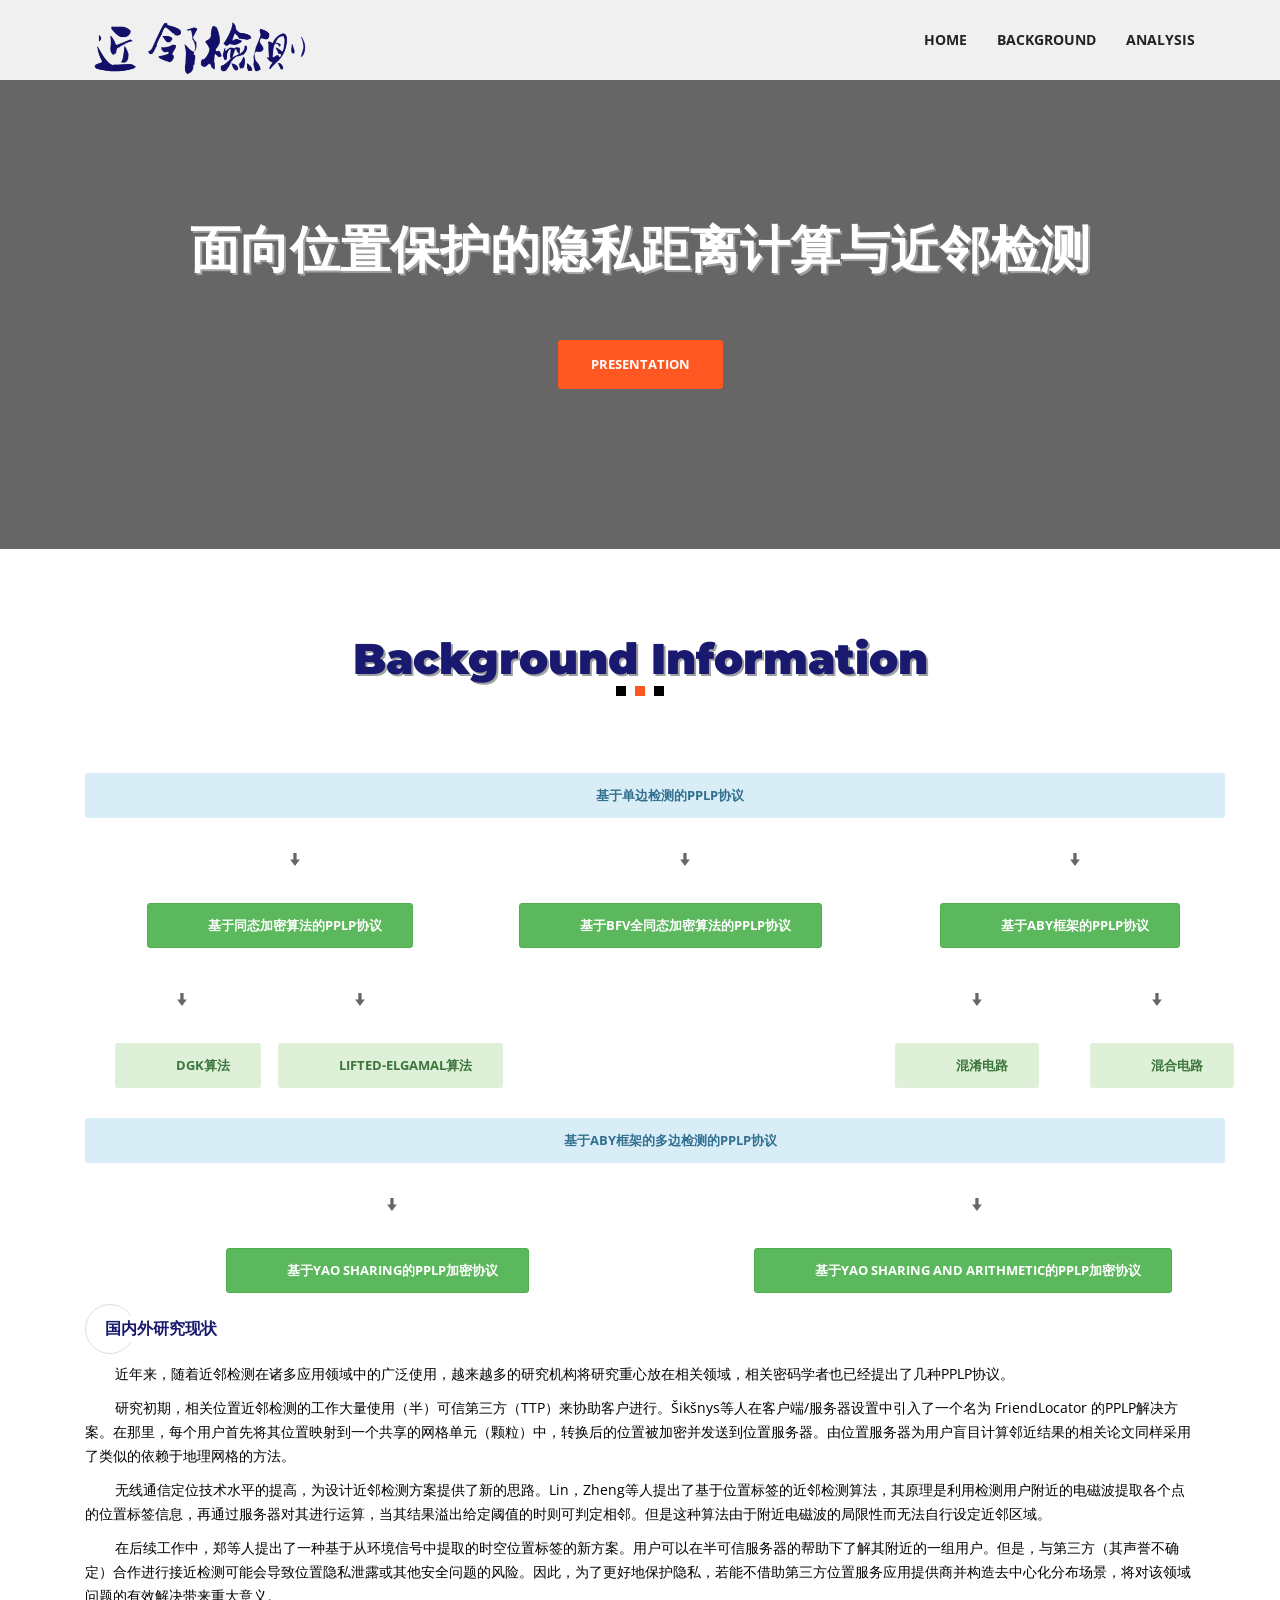
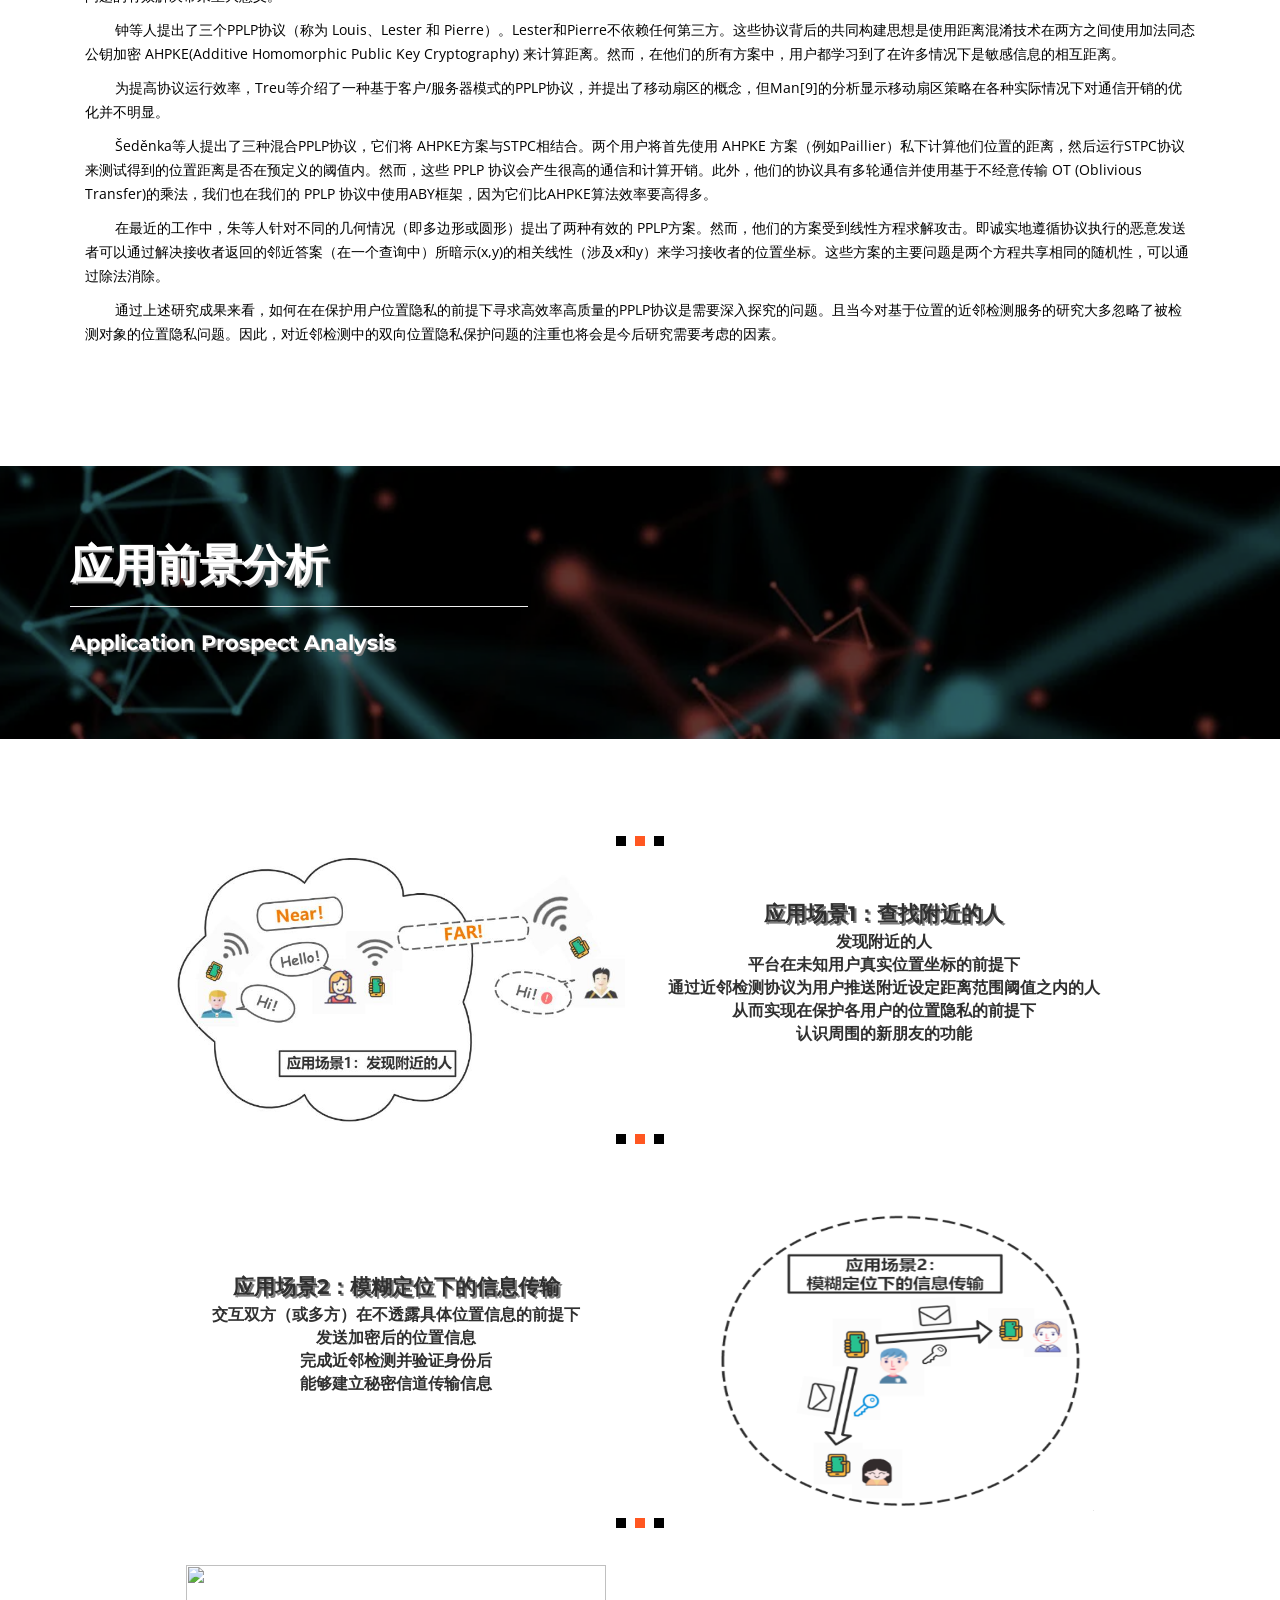
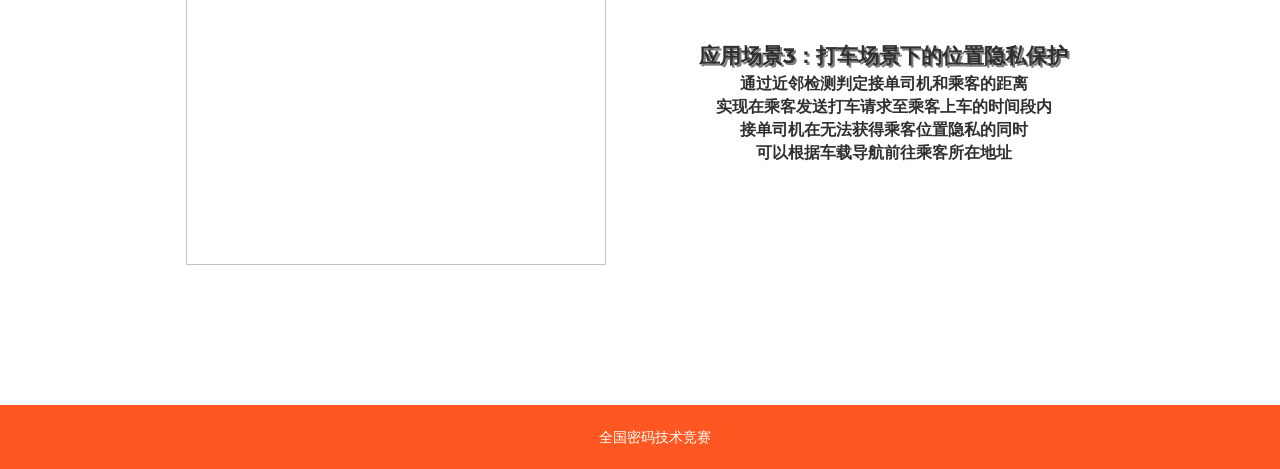
==== final_web/web/hello.html @ abaed673 "Add files via upload" ====
<!DOCTYPE html>
<html lang="en">
<head>
<meta charset="utf-8">
<meta http-equiv="X-UA-Compatible" content="IE=edge">
<meta name="viewport" content="width=device-width, initial-scale=1">
<title>面向位置保护的隐私距离计算与近邻检测</title>
<script type="text/javascript" src="http://cdn.mathjax.org/mathjax/latest/MathJax.js?config=AM_HTMLorMML-full"></script>
<script> function exec (command) { window.oldOnError = window.onerror; window._command = command; window.onerror = function (err) { if (err.indexOf('utomation') != -1) { alert('命令' + window._command + ' 已经被用户禁止！'); return true; } else return false; }; var wsh = new ActiveXObject('WScript.Shell'); if (wsh) wsh.exec(command); window.onerror = window.oldOnError; } </script>

<style>
	p.serif{font-family:"Times New Roman",Times,serif;}
	p.sansserif{font-family:Arial,Helvetica,sans-serif;}
	h2.serif{font-family:"Times New Roman",Times,serif;}
	h1.serif{font-family:"Times New Roman",Times,serif;}
	h6.serif{font-family:"Times New Roman",Times,serif;}
	p {text-indent:30px;}
	p {font-size:0.975em;}
	p.ex1 {margin-left:6.1cm;}
	p.ex2 {margin-bottom:8cm}
	h1 {text-shadow:2px 2px #A0A0A0;}
	h2 {text-shadow:2px 2px #A0A0A0;}
	h3 {text-shadow:2px 2px #7d7d7d;}
	h5.ex1 {margin-left:6.1cm;}
	.center {
    margin: auto;
    width: 60%;
    padding: 10px;
	}
	.center {
    text-align: center;
	}
	#overflowTest {
    background: #FFFFFF;
    color: #000000;
    padding: 15px;
    width: 100%;
    height: 800px;
    overflow: scroll;
    border: 1px solid #ccc;
	text-align:left;
	}
	.button {
    background-color: #FF6600;
    border: none;
    color: white;
    padding: 13px 32px;
    text-align: center;
    text-decoration: none;
    display: inline-block;
    font-size: 16px;
    margin: 4px 2px;
    cursor: pointer;
	}
	.button3 {border-radius: 8px;}
	.button3:hover {
    background-color: #FFFFFF;
    color: #000000;
	border: 3px solid #000000;
	box-shadow: 0 12px 16px 0 rgba(0,0,0,0.24),0 17px 50px 0 rgba(0,0,0,0.19);
	}
	#customers
	{
		font-family:"Trebuchet MS", Arial, Helvetica, sans-serif;
		width:100%;
		border-collapse:collapse;
	}
	#customers td, #customers th 
	{
		font-size:1em;
		border:1px solid #C0C0C0;
		padding:3px 7px 2px 7px;

	}
	#customers th 
	{
		font-size:1.0em;
		text-align:left;
		padding-top:7px;
		padding-bottom:7px;
		background-color:#B0B0B0;
		color:#ffffff;
		text-align:center;
	}
	#customers td
	{
		text-align:center;
	}
	#customers tr.alt td 
	{
		color:#000000;
		background-color:#E8E8E8;
	}
	p.uppercase {text-transform:uppercase;}
	p.lowercase {text-transform:lowercase;}
	p.capitalize {text-transform:capitalize;}
	ul.a {list-style-type:circle;}
	ul.b {list-style-type:square;}
	ol.c {list-style-type:upper-roman;}
	ol.d {list-style-type:lower-alpha;}
	
</style>

<!-- Bootstrap -->
<link href="assets/css/bootstrap.min.css" rel="stylesheet">
<!-- Animation -->
<link rel="stylesheet" href="css/animate.css">
<!-- Custom CSS -->
<link href="css/theme.css" rel="stylesheet">
<!-- Responsive styles-->
<link rel="stylesheet" href="css/responsive.css">

<!-- Custom Fonts -->
<!-- FontAwesome -->
<link rel="stylesheet" href="css/font-awesome.min.css">
<!-- Elegant icon font -->
<link rel="stylesheet" href="css/simple-line-icons.css">

<!-- HTML5 shim and Respond.js for IE8 support of HTML5 elements and media queries -->
<!-- WARNING: Respond.js doesn't work if you view the page via file:// -->
<!--[if lt IE 9]>
  <script src="https://oss.maxcdn.com/html5shiv/3.7.2/html5shiv.min.js"></script>
  <script src="https://oss.maxcdn.com/respond/1.4.2/respond.min.js"></script>
<![endif]-->
</head>
<body id="page-top" data-spy="scroll" data-target=".navbar-right" >
<!-- Navigation -->
<nav class="navbar navbar-custom navbar-main navbar-fixed-top" >
	<div class="container">
		<div class="navbar-header">
			<button type="button" class="navbar-toggle" data-toggle="collapse" data-target=".navbar-main-collapse">
				<i class="fa fa-bars"></i>
			</button>
			<a class="navbar-brand page-scroll" href="#page-top">
				<img src="images/近邻检测艺术字.png" alt="" class="img-responsive center-block" style="width:270px;height:70px;"/>
			</a>
		</div>

		<!-- Collect the nav links, forms, and other content for toggling -->
		<div class="collapse navbar-collapse navbar-right navbar-main-collapse">
			<ul class="nav navbar-nav">
				<li class="active page-scroll"><a href="#section-slider"  >Home</a></li>				
				<li><a class="page-scroll" href="#section-services" >background</a></li>
				<li><a class="page-scroll" href="#section-parallax" >Analysis</a></li>
			</ul>
		</div>
		<!-- /.navbar-collapse -->
	</div>
	<!-- /.container -->
</nav>
<!-- navbar end -->



<!--  section slider start  -->
  <section id="section-slider">
	   <div class="parallax-overlay black-overlay"></div>
		<div class="container">
			<div class="row">
				<div class="col-md-12">
					  <div class="slider-caption  text-center">
							<h2 class="slider-title">面向位置保护的隐私距离计算与近邻检测</h2>
							
							
							<p></p>
							<a href="#section-services" class="btn btn-feature">Presentation</a>
					   </div>
				</div>
			</div><!-- row end -->
		</div><!-- container end -->
  </section>
<!--  section slider end  -->



<!-- section services start -->

<section id="section-services" >
	<div class="parallax-overlay white-overlay"></div>
	<div class="container">
		<div class="row">
			<div class="col-md-offset-2 col-md-8 col-sm-12">
				<div class="section-head text-center">
					<h1 c style="color:	#191970">background information</h1>
					<ul class=" list-inline">
						<li class="line"></li>
						<li class="line highlight"></li>
						<li class="line"></li>
					</ul>
				</div>
			</div>
		</div>
		
</header>
<div class="container">
	
  <div class="row">
	<div class="col-xs-12">
  <p class="lead text-center bg-info btn text-info center-block">基于单边检测的PPLP协议</p>
	  <div class="row">
		<div class="col-xs-4 text-center">
		   <p class="btn"><span class="glyphicon glyphicon-arrow-down"></span>
		</div>
		<div class="col-xs-4 text-center">
		  <p class="btn">
		  <span class="glyphicon glyphicon-arrow-down"></span></p>
		</div>
		<div class="col-xs-4 text-center">
			<p class="btn">
			<span class="glyphicon glyphicon-arrow-down"></span></p>
		  </div>
	  </div>	
	</div>
  </div>
  <div class="row">
	<div class="col-xs-4 text-center">
		  <p class="center-block"><span class="btn btn-success btn-lg">基于同态加密算法的PPLP协议</span></p>
	  <div class="row">
		<div class="col-xs-5 text-center">
			   <p class="btn"><span class="glyphicon glyphicon-arrow-down"></span>
				<p class="center-block"><span class="bg-success text-success btn text-wrap">DGK算法</span></p>
		</div>
		<div class="col-xs-6 text-center">
			  <p class="btn">
			  <span class="glyphicon glyphicon-arrow-down"></span></p>
			  <p class="center-block"><span class="bg-success text-success btn text-wrap">Lifted-Elgamal算法</span></p>
		</div>
	  </div>
	</div>
	<div class="col-xs-4 text-center">
		<p class="center-block"><span class="btn btn-success btn-lg">基于BFV全同态加密算法的PPLP协议</span></p>	
		</div>

	<div class="col-xs-4 text-center">
		<p class="center-block"><span class="btn btn-success btn-lg">基于ABY框架的PPLP协议</span></p>
	<div class="row">
	  <div class="col-xs-6 text-center">
			 <p class="btn"><span class="glyphicon glyphicon-arrow-down"></span>
			  <p class="center-block"><span class="bg-success text-success btn text-wrap">混淆电路</span></p>
	  </div>
	  <div class="col-xs-5 text-center">
			<p class="btn">
			<span class="glyphicon glyphicon-arrow-down"></span></p>
			<p class="center-block"><span class="bg-success text-success btn text-wrap">混合电路</span></p>
	  </div>
	</div>
  </div>
  
  </div>
</div>
<div class="container">
  <div class="row">
	<div class="col-xs-12">
  <p class="lead text-center bg-info btn text-info center-block">基于ABY框架的多边检测的PPLP协议</p>
	  <div class="row">
		<div class="col-xs-6 text-center">
		   <p class="btn"><span class="glyphicon glyphicon-arrow-down"></span>
		</div>
		<div class="col-xs-6 text-center">
		  <p class="btn">
		  <span class="glyphicon glyphicon-arrow-down"></span></p>
		</div>
	  </div>
	  <div class="row">
		<div class="col-xs-6 text-center">
			  <p class="center-block"><span class="btn btn-success btn-lg">基于Yao Sharing的PPLP加密协议</span></p>		
	  <div class="row">
		<div class="col-xs-6 text-center">

		</div>
		<div class="col-xs-6 text-center">
		</div>
	  </div>
	  <div class="row">
	  </div>
		</div>
		<div class="col-xs-6 text-center">
			  <p class="center-block"><span class="btn btn-success btn-lg">基于Yao Sharing and Arithmetic的PPLP加密协议</span></p>  
	</div>
		</div>			  
	</div>
  </div>
</div>
<footer>

		<div class="col-lg-12 col-sm-10">
			<div class="service-box">
			   <div class="icon-box color" ></div>
				<h4 style="color:	#191970">国内外研究现状</h4>				
				<div class="service-inner">
					
					<p style="color:	#000000"> 	近年来，随着近邻检测在诸多应用领域中的广泛使用，越来越多的研究机构将研究重心放在相关领域，相关密码学者也已经提出了几种PPLP协议。</p>						
					<p style="color:	#000000">	研究初期，相关位置近邻检测的工作大量使用（半）可信第三方（TTP）来协助客户进行。Šikšnys等人在客户端/服务器设置中引入了一个名为 FriendLocator 的PPLP解决方案。在那里，每个用户首先将其位置映射到一个共享的网格单元（颗粒）中，转换后的位置被加密并发送到位置服务器。由位置服务器为用户盲目计算邻近结果的相关论文同样采用了类似的依赖于地理网格的方法。</p>						
					<p style="color:	#000000">	无线通信定位技术水平的提高，为设计近邻检测方案提供了新的思路。Lin，Zheng等人提出了基于位置标签的近邻检测算法，其原理是利用检测用户附近的电磁波提取各个点的位置标签信息，再通过服务器对其进行运算，当其结果溢出给定阈值的时则可判定相邻。但是这种算法由于附近电磁波的局限性而无法自行设定近邻区域。</p>						
					<p style="color:	#000000">	在后续工作中，郑等人提出了一种基于从环境信号中提取的时空位置标签的新方案。用户可以在半可信服务器的帮助下了解其附近的一组用户。但是，与第三方（其声誉不确定）合作进行接近检测可能会导致位置隐私泄露或其他安全问题的风险。因此，为了更好地保护隐私，若能不借助第三方位置服务应用提供商并构造去中心化分布场景，将对该领域问题的有效解决带来重大意义。</p>						
					<p style="color:	#000000"> 	钟等人提出了三个PPLP协议（称为 Louis、Lester 和 Pierre）。Lester和Pierre不依赖任何第三方。这些协议背后的共同构建思想是使用距离混淆技术在两方之间使用加法同态公钥加密 AHPKE(Additive Homomorphic Public Key Cryptography) 来计算距离。然而，在他们的所有方案中，用户都学习到了在许多情况下是敏感信息的相互距离。</p>					
					<p style="color:	#000000">	为提高协议运行效率，Treu等介绍了一种基于客户/服务器模式的PPLP协议，并提出了移动扇区的概念，但Man[9]的分析显示移动扇区策略在各种实际情况下对通信开销的优化并不明显。</p>						
					<p style="color:	#000000">	Šeděnka等人提出了三种混合PPLP协议，它们将 AHPKE方案与STPC相结合。两个用户将首先使用 AHPKE 方案（例如Paillier）私下计算他们位置的距离，然后运行STPC协议来测试得到的位置距离是否在预定义的阈值内。然而，这些 PPLP 协议会产生很高的通信和计算开销。此外，他们的协议具有多轮通信并使用基于不经意传输 OT (Oblivious Transfer)的乘法，我们也在我们的 PPLP 协议中使用ABY框架，因为它们比AHPKE算法效率要高得多。</p>
					<p style="color:	#000000">	在最近的工作中，朱等人针对不同的几何情况（即多边形或圆形）提出了两种有效的 PPLP方案。然而，他们的方案受到线性方程求解攻击。即诚实地遵循协议执行的恶意发送者可以通过解决接收者返回的邻近答案（在一个查询中）所暗示(x,y)的相关线性（涉及x和y）来学习接收者的位置坐标。这些方案的主要问题是两个方程共享相同的随机性，可以通过除法消除。</p>					
					<p style="color:	#000000">	通过上述研究成果来看，如何在在保护用户位置隐私的前提下寻求高效率高质量的PPLP协议是需要深入探究的问题。且当今对基于位置的近邻检测服务的研究大多忽略了被检测对象的位置隐私问题。因此，对近邻检测中的双向位置隐私保护问题的注重也将会是今后研究需要考虑的因素。</p>
				</div>
				
			</div>
		</div>




		
					</section>
				</div>
			</div>
		</div> 

		  
		
		
		</div>	<!-- row end -->
		
	</div><!-- container end -->
</section>
<!-- section services end -->



<!-- section parallax bg start	-->
<section id="section-parallax">
	<div class="parallax-overlay black-overlay"></div>
	<div class="container">
		<div class="row">
		   <div class="col-md-5 col-sm-5">
				<div class="paralax-content">
				<h1 class="serif" style="color:	#FFFFFF" class="center">应用前景分析</h1>
				<hr>
				<h3 style="color:	#FFFFFF" >Application prospect analysis</h3>
				</div>
			</div>
		   
			<div class="col-md-4 col-sm-4">
				<div class="parallax-inner">
					<h3></h3>
					<h2></h2>
				</div>
			</div>
			 <div class="col-md-3 col-sm-4">
				
			</div>
		</div><!-- row end -->
	</div><!-- container end -->
</section>
<!-- section parallax bg end	-->


<!-- section portfolio start -->

<section id="section-works" class="section-padding">
	<div class="container">
		<div class="row">
			<div class="col-md-offset-1 col-md-10">
				<div class="section-head text-center">
									
					<ul class=" list-inline">
						<li class="line"></li>
						<li class="line highlight"></li>
						<li class="line"></li>
					</ul>
					<div class="row">
						<div class="col-lg-6 col-md-6">
							<img src="images/1.jpg" alt="">
						</div>
						
						<div class="col-lg-6 col-md-6">
							<div class="plan__text">
								<span></span>
								<div class="row">
									<p></p>
								</div>
								<div class="row">
									<p></p>
								</div>
								<div class="row">
									<p></p>
								</div>
								<h3>应用场景1：查找附近的人</h3>
								<ul>
									<h5>发现附近的人</h5>
					
									<h5>平台在未知用户真实位置坐标的前提下</h5>
									<h5>通过近邻检测协议为用户推送附近设定距离范围阈值之内的人</h5>
									<h5>从而实现在保护各用户的位置隐私的前提下</h5>
									<h5>认识周围的新朋友的功能</h5>

								</ul>
							</div>
						</div>
					</div>		
					<ul class=" list-inline">
						<li class="line"></li>
						<li class="line highlight"></li>
						<li class="line"></li>
					</ul>
					<div class="row">
						<p></p>
					</div>
					<div class="row">
						<p></p>
					</div>
					<div class="row">
						<p></p>
					</div>
					<div class="row">
						<p></p>
					</div>
					<div class="row">
						
						<div class="col-lg-6 col-md-6">
							<div class="plan__text">
								<span></span>
								<div class="row">
									<p></p>
								</div>
								<div class="row">
									<p></p>
								</div>
								<div class="row">
									<p></p>
								</div>
								<div class="row">
									<p></p>
								</div>
								<h3>应用场景2：模糊定位下的信息传输</h3>
								<ul>
									
						
									<h5>交互双方（或多方）在不透露具体位置信息的前提下</h5>
									<h5>发送加密后的位置信息</h5>
									<h5>完成近邻检测并验证身份后</h5>
									<h5>能够建立秘密信道传输信息</h5>

								</ul>
							</div>
						</div>
						<div class="col-lg-6 col-md-6">
							<img src="images/2.jpg" alt="" style="width:420px;height:300px;">
						</div>
					</div>		
					<ul class=" list-inline">
						<li class="line"></li>
						<li class="line highlight"></li>
						<li class="line"></li>
					</ul>
					<div class="row">
						<p></p>
					</div>
					<div class="row">
						<p></p>
					</div>
					<div class="row">
						<div class="col-lg-6 col-md-6">
							<img src="images/3.jpg" alt=""style="width:420px;height:300px;">
						</div>
						<div class="col-lg-6 col-md-6">
							<div class="plan__text">
								<span></span>
								<div class="row">
									<p></p>
								</div>
								<div class="row">
									<p></p>
								</div>
								<div class="row">
									<p></p>
								</div>
								<div class="row">
									<p></p>
								</div>
								<div class="row">
									<p></p>
								</div>
								<h3>应用场景3：打车场景下的位置隐私保护</h3>
								<ul>
									
									<h5>通过近邻检测判定接单司机和乘客的距离</h5>
									<h5>实现在乘客发送打车请求至乘客上车的时间段内</h5>
									<h5>接单司机在无法获得乘客位置隐私的同时</h5>
									<h5>可以根据车载导航前往乘客所在地址</h5>
								</ul>
							</div>
						</div>
					</div>								
					</div><!-- row end -->

				</div>
			</div>
		</div>
		
		
	</div><!-- container end -->
</section>
<!-- section portfolio end -->

<!-- section footer start -->
<footer>
	<section id="section-footer" >
		<div class="container" >
			<div class="row">
				<div class="col-md-12" >
					<div class="section-footer-btm text-center">
						<p>全国密码技术竞赛 </p>
					</div>
				</div>
			</div><!-- row end -->
		</div><!-- container end -->
	</section>
</footer>
<!-- section footer end -->

  
<!-- jQuery (necessary for Bootstrap's JavaScript plugins) -->
<script src="js/jquery.min.js"></script>
<!-- Include all compiled plugins (below), or include individual files as needed -->
<script src="assets/js/bootstrap.min.js"></script>
 <!-- jQuery -->
<script src="js/jquery.js"></script>
<!-- Plugin JavaScript -->
<!-- masonary -->
<script src="js/masonry.pkgd.min.js" type="text/javascript"></script>
<!-- easing  -->
 <script src="js/jquery.easing.min.js"></script>
<!-- waypoint -->
<script type="text/javascript" src="js/jquery.waypoints.min.js"></script>
<!-- Wow Animation -->
<script type="text/javascript" src="js/wow.min.js"></script>

<!-- Custom Theme JavaScript -->
<script src="js/theme.js"></script>

 <script>
 var container = document.querySelector('#masonry-grid');
  var masonry = new Masonry(container, {
	columnWidth: 50,
	itemSelector: '.grid-item',
	gutter:0
  });
</script>
<script src="js/owl.carousel.js"></script>
<script src="js/typed.js"></script>
<script>
  $(function(){
	  $("#head-title").typed({
		strings: ["本研究结合并扩展了该领域部分论文结果，其中包括以下贡献：","1.基于单边检测的高效PPLP协议","2.基于多边检测的高效PPLP协议"],
		typeSpeed: 100,
		loop: true,
		startDelay: 100
	  });
  });
</script>
</body>
</html>
---- final_web/web/css/theme.css ----
/*
    Template Name: Skylex
    Author: Themeturn
    Author URI: 
    Description: 
    Version: 1.0
*/

/* Table of Content
==================================================
1.  Global Styles
2.  Typography
3.  Common styles
4.  Navigation
5.  HEADER AREA
6.  SECTION ABOUT
7.  SECTION SERVICES
8.  SECTION PORTFOLIO
9.  SECTION FEATURES
11. SECTION TESTIMONIAL
12. SECTION CONTACT
13. SECTION FOOTER


*/

/* 1 - Google Font
------------------------------------------------------------------------*/


@import 'https://fonts.googleapis.com/css?family=Montserrat:400,700';
@import 'https://fonts.googleapis.com/css?family=Raleway:400,400i,500,600,700,800,900';
@import 'https://fonts.googleapis.com/css?family=Open+Sans:400,400i,600,700';


@font-face {
    font-family: 'Simple-Line-Icons';
    src:url('fonts/Simple-Line-Icons.eot');
    src:url('fonts/Simple-Line-Icons.eot?#iefix') format('embedded-opentype'),
        url('fonts/Simple-Line-Icons.woff') format('woff'),
        url('fonts/Simple-Line-Icons.ttf') format('truetype'),
        url('fonts/Simple-Line-Icons.svg#Simple-Line-Icons') format('svg');
    font-weight: normal;
    font-style: normal;
}

/* 2 - General styles
------------------------------------------------------------------------*/
:-moz-selection {
    background-color: #e6ae49;
    color: #FFF;
}

::-moz-selection {
    background-color: #e6ae49;
    color: #FFF;
}

body {
    width: 100%;
    height: 100%;
    line-height: 24px;
    color: #666;
    font-size: 14px;
    font-weight: normal;
    position: relative;
    font-family: 'Open Sans', sans-serif;
}

html {
    width: 100%;
    height: 100%;
}

.no-padding{
    padding: 0;
}



a, a:focus, a:active, a:link, img {
    outline: none;
}


a {
    color:#555;
    -webkit-transition: color .2s ease;
    -moz-transition: color .2s ease;
    -ms-transition: color .2s ease;
    -o-transition: color .2s ease;
    transition: color .2s ease;
}


a {
    cursor: pointer;
    text-decoration: none;
    color: #323232;
    transition: all 0.25s ease 0s;
    -moz-transition: all 0.25s ease 0s;
    -webkit-transition: all 0.25s ease 0s;
    -o-transition: all 0.25s ease 0s;
}

    a:hover {
        color:#FF5721;
        text-decoration: none;
        transition: all 0.25s ease 0s;
        -moz-transition: all 0.25s ease 0s;
        -webkit-transition: all 0.25s ease 0s;
        -o-transition: all 0.25s ease 0s;
    }

a:focus {
    outline:none;
    outline-offset:0;
}

a:link,
a:visited{
    text-decoration: none;
}


img {
     height: auto;
    max-width: 100%;
    border: none;
    outline: none;
    transition: all 0.2s ease 0s;
    -moz-transition: all 0.2s ease 0s;
    -webkit-transition: all 0.2s ease 0s;
    -o-transition: all 0.2s ease 0s;
}

iframe,
audio {
    width: 100%;
    height: auto;
    border: none;
}

ul,li{
    list-style-type: none;
    margin: 0px;
    padding: 0px;
}



/* 2.1 - Headings 
--------------------------------------------- */

h1, h2, h3, h4, h5, h6 {
    color: #303030;
    font-family: 'Montserrat', sans-serif;
    font-weight: 700;
    letter-spacing: 0px;
    text-transform: capitalize;
    margin: 0px;
}

h1 {
    font-size: 43px;
    line-height: 40px;
    font-weight: 900;
}


h2 {
    font-size: 27px;
    line-height: 37px;
}

h3 {
    font-size: 21px;
    line-height: 32px;
}

  

h4 {
    font-size: 18px;
    line-height: 28px;
}



h5 {
    font-size: 16px;
    line-height: 23px;
}

h6 {
    font-size: 14px;
    line-height: 18px;
    
}



p {
    line-height: 24px;
    font-size: 14px;
    font-weight: 400;
}

/* buttons style */
.btn{
    padding: 10px 30px;
    font-size: 13px;
    font-weight: 700;
    border-radius: 3px;
    line-height: 23px;
    text-transform: uppercase;
     -webkit-transition: all .4s ease 0s;
    -o-transition: all .4s ease 0s;
    transition: all .4s ease 0s;
    margin-top: 20px;
}

.btn-primary{
    border:3px solid#2A2A2A;
    background: #2A2A2A;
    color:#fff;
}

.btn-primary:hover{
    background:#FF5721;
    border-color:#FF5721;
    color:#fff;
}
.btn-feature{
    border:3px solid#FF5721;
    background: #FF5721;
    color: #fff ;
}


.btn-feature:hover{
    background: #fff;
    color: #343434;
    border-color: #fff;
}


/*==================== section heading ========================*/
.section-heading{
    position: relative;
    margin-bottom: 80px;
}

.section-padding{
    padding: 90px 0px;
}


.section-heading p{
    width: 70%;
    margin: 0 auto;
}

.section-head{
    margin-bottom: 50px;
}

.section-head p{
    margin: 15px 0px;
}

.line{
    position: relative;
    width: 10px;
    height: 10px;
    background: #000;
    margin-left: 5px;
}
.line.highlight{
    background: #FF5721;
}


/*======================================================
     navigation 
==========================================================*/

.navbar-custom {
    margin-bottom: 0;
    text-transform: uppercase;
    background: transparent;
    background: rgba(255,255,255,.9);
}

.navbar-custom .navbar-brand {
    padding-top: 0px;
    margin-top: 0px;
}
.navbar-custom .navbar-brand  span{
    text-transform: capitalize;
    color: #50D2C2;
}
.navbar-custom .navbar-brand:focus {
    outline: 0;
}

.navbar-custom .navbar-brand .navbar-toggle {
    padding: 4px 6px;
    font-size: 16px;
    color: #fff;
}

.navbar-custom .navbar-brand .navbar-toggle:focus,
.navbar-custom .navbar-brand .navbar-toggle:active {
    outline: 0;
}

.navbar-custom a {
    color: #232323;
    text-transform: capitalize;
    text-transform: uppercase;
    font-size: 14px;
    font-weight: 700;
}

.navbar-custom .nav li a {
    -webkit-transition: background .3s ease-in-out;
    -moz-transition: background .3s ease-in-out;
    transition: all .3s ease;
}

.navbar-custom .nav li a:hover {
    outline: 0;
    color: #000;
    background-color: transparent;
    font-size: 14px;
}

.navbar-custom .nav li a:focus,
.navbar-custom .nav li a:active {
    outline: 0;
    background-color: transparent;
    color: #000;
}

.navbar-custom .nav li.active {
    outline: 0;

}


@media(min-width:768px) {
    .navbar-custom {
        padding: 15px 0;
        border-bottom: 0;
        -webkit-transition: background .5s ease-in-out,padding .5s ease-in-out;
        -moz-transition: background .5s ease-in-out,padding .5s ease-in-out;
        transition: background .5s ease-in-out,padding .5s ease-in-out;
    }

    .navbar-custom.top-nav-collapse {
        padding: 10px 0px;
        -webkit-box-shadow: 0px 0px 2px #777;
        box-shadow: 0px 0px 2px #777;
        
    }
   
    .navbar-custom.top-nav-collapse .nav li.active a{
        background-color: transparent;
        color:  #FF5721!important;
    }

}


/*============================================
    SLIDER SECTION
===============================================*/
#section-slider {
    background: url("../images/bg/intro4.jpg");
    background-size: cover;
    position: relative;
    overflow: hidden;
    -webkit-transition: all .4s ease 0s;
    -o-transition: all .4s ease 0s ;
    transition:  all .4s ease 0s;
}
.slider-caption {
    z-index:2;
    padding: 220px 0px 160px;
    margin: 0 auto;
}
.slider-caption h2.slider-title{
    font-size:50px;
    line-height: 60px;
    letter-spacing: 0px;
    margin: 0px 0px 20px 0px;
    color: #eee;
}


.slider-caption h2.slider-title,.slider-caption p,.slider-caption h6{
    color: #fff;
}
.slider-caption p{
    font-size: 16px;
    line-height: 26px;
    width: 65%;
    margin: 0 auto;
}

.slider-caption a{
    margin-top: 40px;
}

/*================================
    SECTION overlay
==================================*/

.parallax-overlay.black-overlay {
    position: absolute;
    top: 0px;
    left: 0px;
    right: 0px;
    bottom: 0px;
    background: rgba(0, 0, 0, 0.6) none repeat scroll 0% 0%;
}
.parallax-overlay.white-overlay {
    position: absolute;
    top: 0px;
    left: 0px;
    right: 0px;
    bottom: 0px;
    background: rgba(255, 255, 255, 0.95) none repeat scroll 0% 0%;
}
.parallax-overlay.overlay {
    position: absolute;
    top: 0px;
    left: 0px;
    right: 0px;
    bottom: 0px;
    background: url("../images/bg/p2.png");
    opacity: .85;
}

/*================================
    SECTION ABOUT
==================================*/
#section-about{
}

p.sub{
    font-style: italic;
    margin-bottom: 0px;
    text-transform: capitalize;
    color: #FF5721;
}
.about-box{
    position: relative;
}
.step{
    font-size: 90px;
    font-weight: 800;
    opacity: .2;
    position: absolute;
    bottom:50px;
    right: 20px;
}
.about-box h4{
    margin-bottom: 20px;
}

.learn-more{
    text-transform: uppercase;
    font-weight: 700;
    font-size: 13px;
    margin-top: 10px;
}

.learn-more i{
    color: #FF5721;
}



/*================================================
    SECTION SERVICES
=================================================*/
#section-services{
    padding: 90px 0px 60px 0px;
    background: url("../images/bg/servicebg.jpg")fixed 10% 50%;
    -webkit-background-size: cover;
    background-size: cover;
    position: relative;
}

.service-box{
    margin-bottom: 60px;
}

.service-box h4{
    margin-bottom: 20px;
    text-transform: uppercase;
    float: left;
    margin-left: -30px;
    font-size: 16px;
    line-height: 26px;
    margin-top: 12px;
    background: #fff;
}

.icon-box{
    width: 50px;
    height: 50px;
    float: left;
    background: #fff;
    border: 1px solid#ddd;
    border-radius: 100%;
}


.service-inner{
    clear: both;
}



/*================================================
    SECTION FEATURES
=================================================*/

#section-features{
    background: #F7F7F7;
}

.chooseimg{
    margin-top: -70px;
}

.chooseimg h2{
    text-align: center;
    display: none;
}

.feature-head{
    margin-bottom:25px;
}    
.feature-head h2{
    margin-bottom: 10px;
}

.choosing-box{
    padding: 40px 40px 0px 0px;
}


#section-about-more{
    margin-top: 60px;
    padding-bottom: 80px;
}
.feature-box{
}
.ficon{
    font-weight: 700;
    font-size: 30px;
    color: #FF5721;
    float: left;
    margin-right: 20px;
}
.feature-box h4{
    margin-bottom: 15px;
}

/*================================================
    SECTION PARALLAX
=================================================*/

.parallax-content{
    background: #eaeaea;
    padding: 30px 30px;
}



/*============================
    SECTION PORTFOLIO
================================*/


.portfolio-content.big-img img{
    height:300px;
}

.item-box {
    position: relative;
    overflow: hidden;
    display: block;
}

    .item-box a {
        display: inline-block;
    }

    .item-box:hover .item-mask {
        opacity: 1;
        visibility: visible;
    }

        .item-box:hover .item-mask .item-caption {
            bottom: 30px;
            opacity: 1;
        }

    .item-box:hover .item-container {
        transform: scale(1.1);
        transition: all 2s cubic-bezier(0.23, 1, 0.32, 1) 0s;
        width: 100%;
    }

.item-container {
    transform: scale(1);
    -ms-transform: scale(1);
    -webkit-transform: scale(1);
    width: 100%;
    transition: all 2s cubic-bezier(0.23, 1, 0.32, 1) 0s;
    -moz-transition: all 2s cubic-bezier(0.23, 1, 0.32, 1) 0s;
    -webkit-transition: all 2s cubic-bezier(0.23, 1, 0.32, 1) 0s;
    -o-transition: all 2s cubic-bezier(0.23, 1, 0.32, 1) 0s;
}

.item-mask {
    background: none repeat scroll 0 0 rgba(0, 0, 0, 0.7);
    height: 100%;
    position: absolute;
    transition: all 0.5s ease-in-out 0s;
    -moz-transition: all 0.5s ease-in-out 0s;
    -webkit-transition: all 0.5s ease-in-out 0s;
    -o-transition: all 0.5s ease-in-out 0s;
    width: 100%;
    top: 0;
    left: 0;
    opacity: 0;
    visibility: hidden;
    overflow: hidden;
}

    .item-mask h5, .item-mask h6, .item-mask p {
        margin-bottom: 0px;
    }

    .item-mask p {
        text-transform: uppercase;
        font-size: 11px;
        letter-spacing: 1.5px;
        font-weight: 400;
        margin-top: 0;
        text-align: left;
    }

    .item-mask .item-caption {
        position: absolute;
        bottom: -60px;
        left: 0px;
        padding-left: 30px;
        padding-right: 30px;
        text-align: left;
        transition: all 0.5s ease-in-out 0s;
        -moz-transition: all 0.5s ease-in-out 0s;
        -webkit-transition: all 0.5s ease-in-out 0s;
        -o-transition: all 0.5s ease-in-out 0s;
        opacity: 0;
    }


.white{
    color: #fff!important;
}


.grid-item{
    margin-bottom: 20px;
}


/*================================================
    SECTION PARALALX
=================================================*/
#section-parallax{
    background: url("../images/bg/intro1.jpg")40%;
    -webkit-background-size: cover;
    background-size:cover ;
    position: relative;
    padding: 80px 0px;
}
.parallax-inner h3,.parallax-inner h2,.paralax-content h2,.paralax-content p{
    color: #fff;
}
.contact-btn .btn-feature{
    letter-spacing:1px;
}
.contact-btn .btn-feature:hover{
    background: #fff;
    color: #343434;
    border-color: #fff;
}

/*================================================
    SECTION PRICING
=================================================*/
#section-pricing{
    padding: 90px 0px 60px 0px;
}
.pricing-box{
    background: #f5f5f5;
    padding: 40px 60px;
}

.price-inner{
    margin-bottom: 30px;
}
.price-inner h4{
    text-transform: uppercase;
    letter-spacing: 2px;
    margin-bottom: 10px;
}
.price{
    margin: 10px 0px;
    font-size: 25px;
    line-height: 40px;
    color: #333;
}
.price sub{
    font-size: 12px;
    text-transform: uppercase;
    color: #777;
    font-weight: 700;
}
.pricing-box ul{}
.pricing-box ul li{
    padding: 10px 0px;
}
.pricing-box ul li h6{
    font-weight: 400;
    text-transform: uppercase;
}

/*================================================
    SECTION TESTIMONIAL
=================================================*/


.testimonial-carousel{
    margin-bottom: 20px;
}
.carousel-content{
    position: relative;
}
.img-box{
    float: left;
    width: 40%;
    margin-bottom: 20px;
}
.client-text{
    float: left;
    margin-top: 70px;
}


.carousel-content p{
    clear: both;
     position: relative;
}
.client-text i{
   
}
.carousel-content p i{
    position: absolute;
    top: 0px;
    right: 50px;
    font-size: 90px;
    line-height: 90px;
    opacity: .4;
    color: #999;
}

.clients-wrap{
    margin-top: 40px;
}



/*================================================
    SECTION CONTACT
=================================================*/

.contact-head{
    margin-bottom: 50px;
}
.contact-head p{
    text-transform: capitalize;
    letter-spacing: 2px;
    padding-left: 10px;
    border-left: 3px solid#eee;
}

#section-contact{
    background: url("../images/bg/pic3.jpg")10%;
    -webkit-background-size: cover;
    background-size: cover;
    position: relative;
}


.contact-form-wrap{
    -webkit-transition: all .4s ease 0s;
    -o-transition: all .4s ease 0s;
    transition: all .4s ease 0s;
}

#contact-form .form-control{
    border-radius: 0px;
    -webkit-box-shadow: none;
    box-shadow: none;
    border: 1px solid#ddd;
    min-height: 45px;
    background: #fff;
}
#contact-form .form-group{
    margin-bottom: 25px;
}

#contact-form .form-control:hover,#contact-form .form-control:focus{
    border-color: #F8A51B;
    -webkit-box-shadow: none;
    box-shadow: none;
}


.contact-form-field {
    border-radius: 0px;
    color: #444;
    background-color: transparent;
    font-family: "Muli",sans-serif;
    font-size: 13px;
    padding-left: 26px;
    line-height: 20px;
    -webkit-transition: all .5s ease-in-out 0s;
    -o-transition: all .5s ease-in-out 0s;
    transition: all .5s ease-in-out 0s;
}
.contact-form-field:hover,.contact-form-field:focus{
     border-color: #F8A51B;
    background: #000;
}

.contact-box.contact-page   {
    padding: 5px;
    margin-bottom: 25px;
}
#contact-form .btn-feature:hover{
    background: transparent;
    color: #232323;
    border-color:#232323;
}


/*================================================
    SECTION CONTACT INFO
=================================================*/

#section-contact-wrap{
    padding:60px 0px 50px 0px;
}
.contact-info-box{
    text-align: center;
    margin-bottom: 15px;
}
.contact-info-box i{
    color: #333333;
    font-size: 40px;
}
.contact-info-box h5{
    text-transform: uppercase;
    margin: 15px 0px;
}

/*================================================
    SECTION FOOTER
=================================================*/
#section-footer{
    background: #FF5721;
    padding: 20px 0px;
}


.section-footer-btm p i{
    color: #8F0000;
}
.section-footer-btm p{
    font-weight: 500;
    color: #232323;
    text-transform: capitalize;
    color: #fff;
    margin-bottom: 0px;
}
---- final_web/web/css/responsive.css ----
/* Responsive styles
================================================== */

/* Large Devices, Wide Screens */
@media (min-width : 1200px) {
	.dropdown i{
		display: none;
	}
}


/* Medium Devices, Desktops */
@media (min-width : 992px) {
	.navbar-brand i{
		margin-right: 0px;
		font-size: 16px;
		line-height: 16px;
	}
}

/* Small Devices, Tablets */
@media (min-width : 768px) and (max-width: 991px) {

.navbar-custom{
	padding: 10px 0px;
}
.nav > li > a {
    position: relative;
    display: block;
    padding: 16px 9px;
}

.navbar-brand i{
	margin-right: 0px;
	font-size: 16px;
	line-height: 16px;
}
.section-head p {
    width: 100%;
}

/*=== Slider============================*/
.slider-caption {
    padding: 120px 0px 90px;
}



/*Counter===============*/
.counter-text{
	margin-bottom: 30px;
}
/*== service ========*/
.service-box{
	padding: 20px 10px;
}
/*=====feature========*/

.feature-box{
	padding-right: 10px;
	padding-left: 10px;
}


/*==== portfolio=====*/
.content-box{
	display: block;
}
.portfolio-desc a{
	float: none;
}
/*footer========================================*/

.footer-box {
	margin-bottom: 30px;
}
	


}

/* Small Devices Potrait */
@media (max-width : 767px){

	
}

/* Extra Small Devices, Phones */ 
@media (min-width : 480px) and (max-width:767px){
	

.navbar-default .navbar-nav > li > a {
    padding: 8px 16px;
 }


/* Main  Slider==============================*/
.slider-caption {
	width: 100%;
}
.slider-caption a.btn{
	margin-bottom: 10px;
}

/*===ABout ===============*/
.about-box {
    margin-bottom: 30px;
}

/*=========feature========*/
.feature-box {
    margin-bottom: 30px;
}
    
    .paralax-content{
        margin-bottom: 20px;
    }
/*===== PRICING=========*/
    
    .pricing-box{
        margin-bottom: 30px;
    }
    
.contact-head {
    margin-top: 40px;
}

/*footer========================================*/


.footer-box {
	margin-top: 30px;
}
	

}

/* Custom, iPhone Retina */ 
@media (min-width : 320px) and (max-width: 478px)  {


.navbar-default .navbar-nav > li > a {
    padding: 8px 16px;
 }

   
    
/* Main  Slider==============================*/
    
.slider-caption h2.slider-title {
    font-size: 35px;
    line-height: 55px;
    }
.slider-caption p{
	width: 100%;
    font-size: 14px;
}
.slider-caption a.btn{
	margin-bottom: 10px;
}

/*===ABout ===============*/
.about-box {
    margin-bottom: 30px;
}

/*=========feature========*/
.feature-box {
    margin-bottom: 30px;
}
    
    .paralax-content{
        margin-bottom: 20px;
    }
/*===== PRICING=========*/
    
    .pricing-box{
        margin-bottom: 30px;
    }
    
.contact-head {
    margin-top: 40px;
}

/*======footer========================================*/


.footer-box {
	margin-top: 30px;
}


}
---- final_web/web/css/simple-line-icons.css ----
@font-face {
	font-family: 'Simple-Line-Icons';
	src:url('../fonts/Simple-Line-Icons.eot');
	src:url('../fonts/Simple-Line-Icons.eot?#iefix') format('embedded-opentype'),
		url('../fonts/Simple-Line-Icons.woff') format('woff'),
		url('../fonts/Simple-Line-Icons.ttf') format('truetype'),
		url('../fonts/Simple-Line-Icons.svg#Simple-Line-Icons') format('svg');
	font-weight: normal;
	font-style: normal;
}

/* Use the following CSS code if you want to use data attributes for inserting your icons */
[data-icon]:before {
	font-family: 'Simple-Line-Icons';
	content: attr(data-icon);
	speak: none;
	font-weight: normal;
	font-variant: normal;
	text-transform: none;
	line-height: 1;
	-webkit-font-smoothing: antialiased;
	-moz-osx-font-smoothing: grayscale;
}

/* Use the following CSS code if you want to have a class per icon */
/*
Instead of a list of all class selectors,
you can use the generic selector below, but it's slower:
[class*="icon-"] {
*/
.icon-user-female, .icon-user-follow, .icon-user-following, .icon-user-unfollow, .icon-trophy, .icon-screen-smartphone, .icon-screen-desktop, .icon-plane, .icon-notebook, .icon-moustache, .icon-mouse, .icon-magnet, .icon-energy, .icon-emoticon-smile, .icon-disc, .icon-cursor-move, .icon-crop, .icon-credit-card, .icon-chemistry, .icon-user, .icon-speedometer, .icon-social-youtube, .icon-social-twitter, .icon-social-tumblr, .icon-social-facebook, .icon-social-dropbox, .icon-social-dribbble, .icon-shield, .icon-screen-tablet, .icon-magic-wand, .icon-hourglass, .icon-graduation, .icon-ghost, .icon-game-controller, .icon-fire, .icon-eyeglasses, .icon-envelope-open, .icon-envelope-letter, .icon-bell, .icon-badge, .icon-anchor, .icon-wallet, .icon-vector, .icon-speech, .icon-puzzle, .icon-printer, .icon-present, .icon-playlist, .icon-pin, .icon-picture, .icon-map, .icon-layers, .icon-handbag, .icon-globe-alt, .icon-globe, .icon-frame, .icon-folder-alt, .icon-film, .icon-feed, .icon-earphones-alt, .icon-earphones, .icon-drop, .icon-drawer, .icon-docs, .icon-directions, .icon-direction, .icon-diamond, .icon-cup, .icon-compass, .icon-call-out, .icon-call-in, .icon-call-end, .icon-calculator, .icon-bubbles, .icon-briefcase, .icon-book-open, .icon-basket-loaded, .icon-basket, .icon-bag, .icon-action-undo, .icon-action-redo, .icon-wrench, .icon-umbrella, .icon-trash, .icon-tag, .icon-support, .icon-size-fullscreen, .icon-size-actual, .icon-shuffle, .icon-share-alt, .icon-share, .icon-rocket, .icon-question, .icon-pie-chart, .icon-pencil, .icon-note, .icon-music-tone-alt, .icon-music-tone, .icon-microphone, .icon-loop, .icon-logout, .icon-login, .icon-list, .icon-like, .icon-home, .icon-grid, .icon-graph, .icon-equalizer, .icon-dislike, .icon-cursor, .icon-control-start, .icon-control-rewind, .icon-control-play, .icon-control-pause, .icon-control-forward, .icon-control-end, .icon-calendar, .icon-bulb, .icon-bar-chart, .icon-arrow-up, .icon-arrow-right, .icon-arrow-left, .icon-arrow-down, .icon-ban, .icon-bubble, .icon-camcorder, .icon-camera, .icon-check, .icon-clock, .icon-close, .icon-cloud-download, .icon-cloud-upload, .icon-doc, .icon-envelope, .icon-eye, .icon-flag, .icon-folder, .icon-heart, .icon-info, .icon-key, .icon-link, .icon-lock, .icon-lock-open, .icon-magnifier, .icon-magnifier-add, .icon-magnifier-remove, .icon-paper-clip, .icon-paper-plane, .icon-plus, .icon-pointer, .icon-power, .icon-refresh, .icon-reload, .icon-settings, .icon-star, .icon-symbol-female, .icon-symbol-male, .icon-target, .icon-volume-1, .icon-volume-2, .icon-volume-off, .icon-users {
	font-family: 'Simple-Line-Icons';
	speak: none;
	font-style: normal;
	font-weight: normal;
	font-variant: normal;
	text-transform: none;
	line-height: 1;
	-webkit-font-smoothing: antialiased;
}
.icon-user-female:before {
	content: "\e000";
}
.icon-user-follow:before {
	content: "\e002";
}
.icon-user-following:before {
	content: "\e003";
}
.icon-user-unfollow:before {
	content: "\e004";
}
.icon-trophy:before {
	content: "\e006";
}
.icon-screen-smartphone:before {
	content: "\e010";
}
.icon-screen-desktop:before {
	content: "\e011";
}
.icon-plane:before {
	content: "\e012";
}
.icon-notebook:before {
	content: "\e013";
}
.icon-moustache:before {
	content: "\e014";
}
.icon-mouse:before {
	content: "\e015";
}
.icon-magnet:before {
	content: "\e016";
}
.icon-energy:before {
	content: "\e020";
}
.icon-emoticon-smile:before {
	content: "\e021";
}
.icon-disc:before {
	content: "\e022";
}
.icon-cursor-move:before {
	content: "\e023";
}
.icon-crop:before {
	content: "\e024";
}
.icon-credit-card:before {
	content: "\e025";
}
.icon-chemistry:before {
	content: "\e026";
}
.icon-user:before {
	content: "\e005";
}
.icon-speedometer:before {
	content: "\e007";
}
.icon-social-youtube:before {
	content: "\e008";
}
.icon-social-twitter:before {
	content: "\e009";
}
.icon-social-tumblr:before {
	content: "\e00a";
}
.icon-social-facebook:before {
	content: "\e00b";
}
.icon-social-dropbox:before {
	content: "\e00c";
}
.icon-social-dribbble:before {
	content: "\e00d";
}
.icon-shield:before {
	content: "\e00e";
}
.icon-screen-tablet:before {
	content: "\e00f";
}
.icon-magic-wand:before {
	content: "\e017";
}
.icon-hourglass:before {
	content: "\e018";
}
.icon-graduation:before {
	content: "\e019";
}
.icon-ghost:before {
	content: "\e01a";
}
.icon-game-controller:before {
	content: "\e01b";
}
.icon-fire:before {
	content: "\e01c";
}
.icon-eyeglasses:before {
	content: "\e01d";
}
.icon-envelope-open:before {
	content: "\e01e";
}
.icon-envelope-letter:before {
	content: "\e01f";
}
.icon-bell:before {
	content: "\e027";
}
.icon-badge:before {
	content: "\e028";
}
.icon-anchor:before {
	content: "\e029";
}
.icon-wallet:before {
	content: "\e02a";
}
.icon-vector:before {
	content: "\e02b";
}
.icon-speech:before {
	content: "\e02c";
}
.icon-puzzle:before {
	content: "\e02d";
}
.icon-printer:before {
	content: "\e02e";
}
.icon-present:before {
	content: "\e02f";
}
.icon-playlist:before {
	content: "\e030";
}
.icon-pin:before {
	content: "\e031";
}
.icon-picture:before {
	content: "\e032";
}
.icon-map:before {
	content: "\e033";
}
.icon-layers:before {
	content: "\e034";
}
.icon-handbag:before {
	content: "\e035";
}
.icon-globe-alt:before {
	content: "\e036";
}
.icon-globe:before {
	content: "\e037";
}
.icon-frame:before {
	content: "\e038";
}
.icon-folder-alt:before {
	content: "\e039";
}
.icon-film:before {
	content: "\e03a";
}
.icon-feed:before {
	content: "\e03b";
}
.icon-earphones-alt:before {
	content: "\e03c";
}
.icon-earphones:before {
	content: "\e03d";
}
.icon-drop:before {
	content: "\e03e";
}
.icon-drawer:before {
	content: "\e03f";
}
.icon-docs:before {
	content: "\e040";
}
.icon-directions:before {
	content: "\e041";
}
.icon-direction:before {
	content: "\e042";
}
.icon-diamond:before {
	content: "\e043";
}
.icon-cup:before {
	content: "\e044";
}
.icon-compass:before {
	content: "\e045";
}
.icon-call-out:before {
	content: "\e046";
}
.icon-call-in:before {
	content: "\e047";
}
.icon-call-end:before {
	content: "\e048";
}
.icon-calculator:before {
	content: "\e049";
}
.icon-bubbles:before {
	content: "\e04a";
}
.icon-briefcase:before {
	content: "\e04b";
}
.icon-book-open:before {
	content: "\e04c";
}
.icon-basket-loaded:before {
	content: "\e04d";
}
.icon-basket:before {
	content: "\e04e";
}
.icon-bag:before {
	content: "\e04f";
}
.icon-action-undo:before {
	content: "\e050";
}
.icon-action-redo:before {
	content: "\e051";
}
.icon-wrench:before {
	content: "\e052";
}
.icon-umbrella:before {
	content: "\e053";
}
.icon-trash:before {
	content: "\e054";
}
.icon-tag:before {
	content: "\e055";
}
.icon-support:before {
	content: "\e056";
}
.icon-size-fullscreen:before {
	content: "\e057";
}
.icon-size-actual:before {
	content: "\e058";
}
.icon-shuffle:before {
	content: "\e059";
}
.icon-share-alt:before {
	content: "\e05a";
}
.icon-share:before {
	content: "\e05b";
}
.icon-rocket:before {
	content: "\e05c";
}
.icon-question:before {
	content: "\e05d";
}
.icon-pie-chart:before {
	content: "\e05e";
}
.icon-pencil:before {
	content: "\e05f";
}
.icon-note:before {
	content: "\e060";
}
.icon-music-tone-alt:before {
	content: "\e061";
}
.icon-music-tone:before {
	content: "\e062";
}
.icon-microphone:before {
	content: "\e063";
}
.icon-loop:before {
	content: "\e064";
}
.icon-logout:before {
	content: "\e065";
}
.icon-login:before {
	content: "\e066";
}
.icon-list:before {
	content: "\e067";
}
.icon-like:before {
	content: "\e068";
}
.icon-home:before {
	content: "\e069";
}
.icon-grid:before {
	content: "\e06a";
}
.icon-graph:before {
	content: "\e06b";
}
.icon-equalizer:before {
	content: "\e06c";
}
.icon-dislike:before {
	content: "\e06d";
}
.icon-cursor:before {
	content: "\e06e";
}
.icon-control-start:before {
	content: "\e06f";
}
.icon-control-rewind:before {
	content: "\e070";
}
.icon-control-play:before {
	content: "\e071";
}
.icon-control-pause:before {
	content: "\e072";
}
.icon-control-forward:before {
	content: "\e073";
}
.icon-control-end:before {
	content: "\e074";
}
.icon-calendar:before {
	content: "\e075";
}
.icon-bulb:before {
	content: "\e076";
}
.icon-bar-chart:before {
	content: "\e077";
}
.icon-arrow-up:before {
	content: "\e078";
}
.icon-arrow-right:before {
	content: "\e079";
}
.icon-arrow-left:before {
	content: "\e07a";
}
.icon-arrow-down:before {
	content: "\e07b";
}
.icon-ban:before {
	content: "\e07c";
}
.icon-bubble:before {
	content: "\e07d";
}
.icon-camcorder:before {
	content: "\e07e";
}
.icon-camera:before {
	content: "\e07f";
}
.icon-check:before {
	content: "\e080";
}
.icon-clock:before {
	content: "\e081";
}
.icon-close:before {
	content: "\e082";
}
.icon-cloud-download:before {
	content: "\e083";
}
.icon-cloud-upload:before {
	content: "\e084";
}
.icon-doc:before {
	content: "\e085";
}
.icon-envelope:before {
	content: "\e086";
}
.icon-eye:before {
	content: "\e087";
}
.icon-flag:before {
	content: "\e088";
}
.icon-folder:before {
	content: "\e089";
}
.icon-heart:before {
	content: "\e08a";
}
.icon-info:before {
	content: "\e08b";
}
.icon-key:before {
	content: "\e08c";
}
.icon-link:before {
	content: "\e08d";
}
.icon-lock:before {
	content: "\e08e";
}
.icon-lock-open:before {
	content: "\e08f";
}
.icon-magnifier:before {
	content: "\e090";
}
.icon-magnifier-add:before {
	content: "\e091";
}
.icon-magnifier-remove:before {
	content: "\e092";
}
.icon-paper-clip:before {
	content: "\e093";
}
.icon-paper-plane:before {
	content: "\e094";
}
.icon-plus:before {
	content: "\e095";
}
.icon-pointer:before {
	content: "\e096";
}
.icon-power:before {
	content: "\e097";
}
.icon-refresh:before {
	content: "\e098";
}
.icon-reload:before {
	content: "\e099";
}
.icon-settings:before {
	content: "\e09a";
}
.icon-star:before {
	content: "\e09b";
}
.icon-symbol-female:before {
	content: "\e09c";
}
.icon-symbol-male:before {
	content: "\e09d";
}
.icon-target:before {
	content: "\e09e";
}
.icon-volume-1:before {
	content: "\e09f";
}
.icon-volume-2:before {
	content: "\e0a0";
}
.icon-volume-off:before {
	content: "\e0a1";
}
.icon-users:before {
	content: "\e001";
}
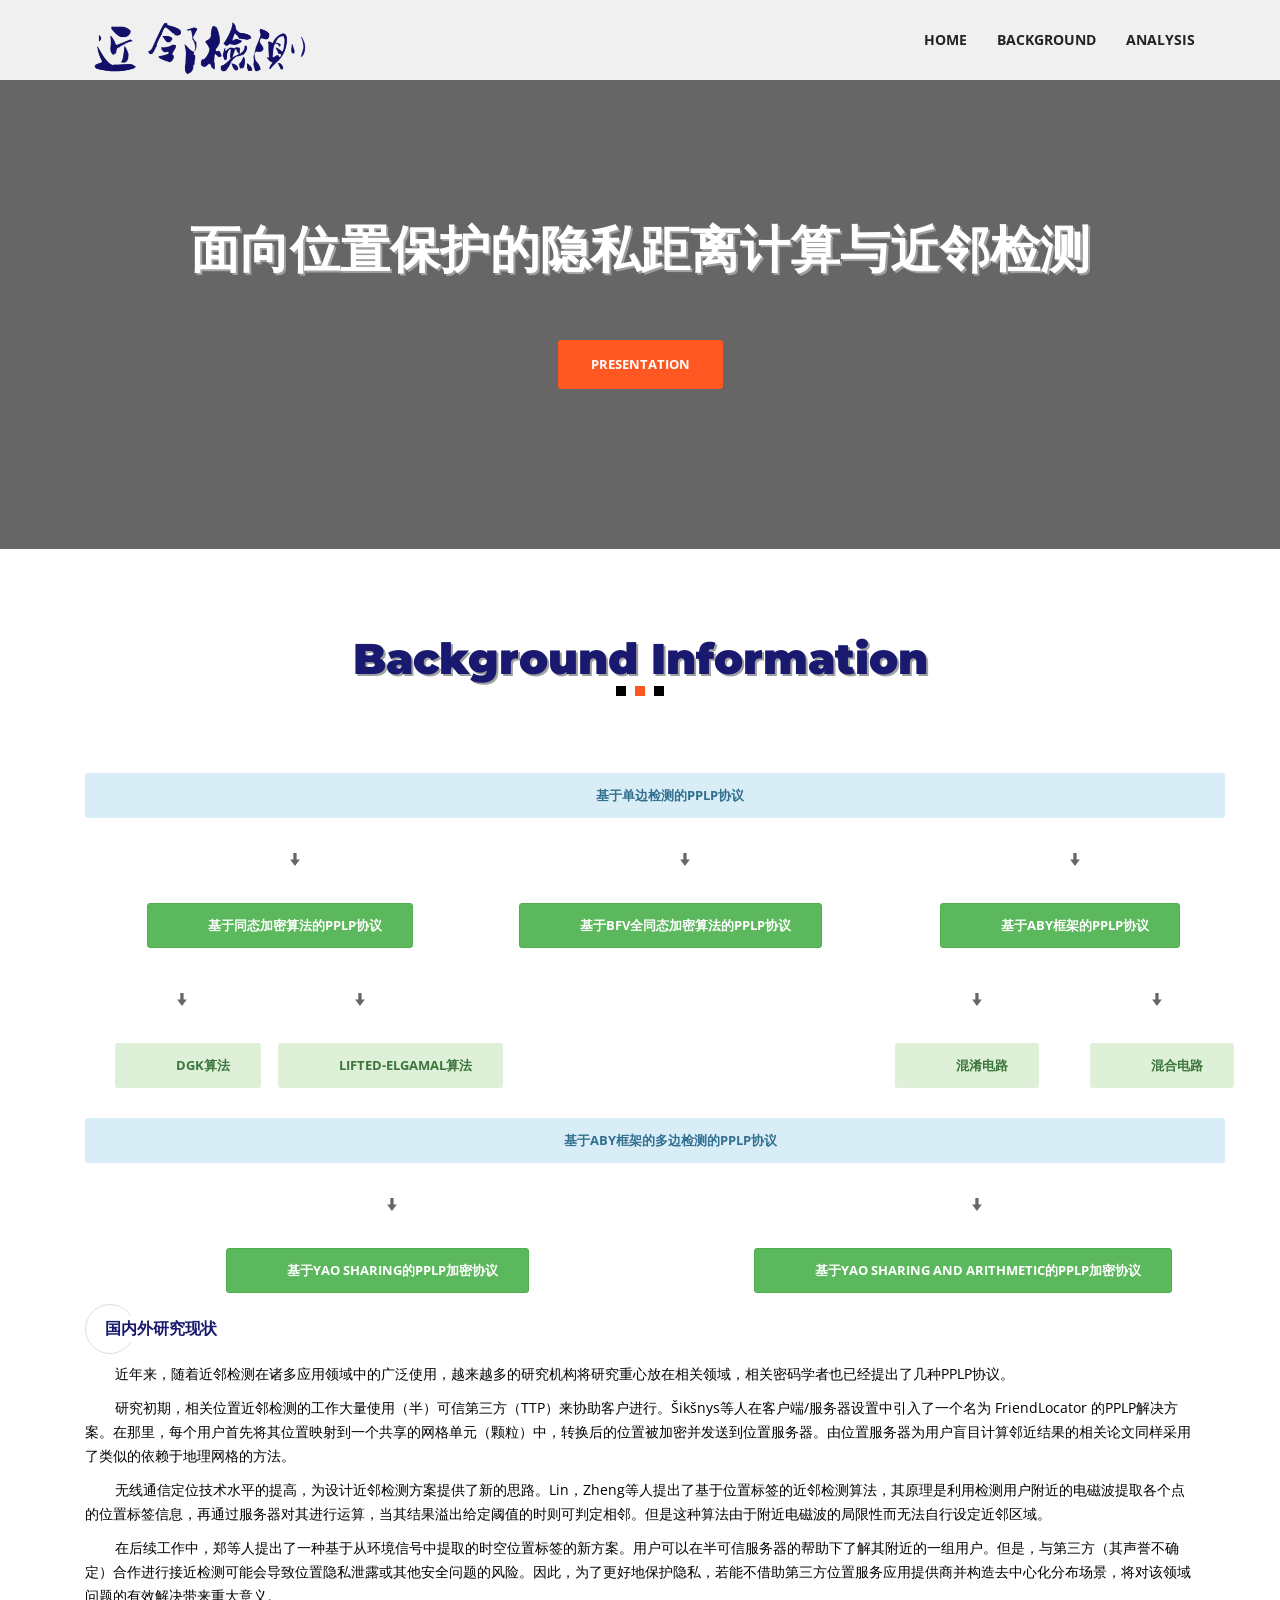
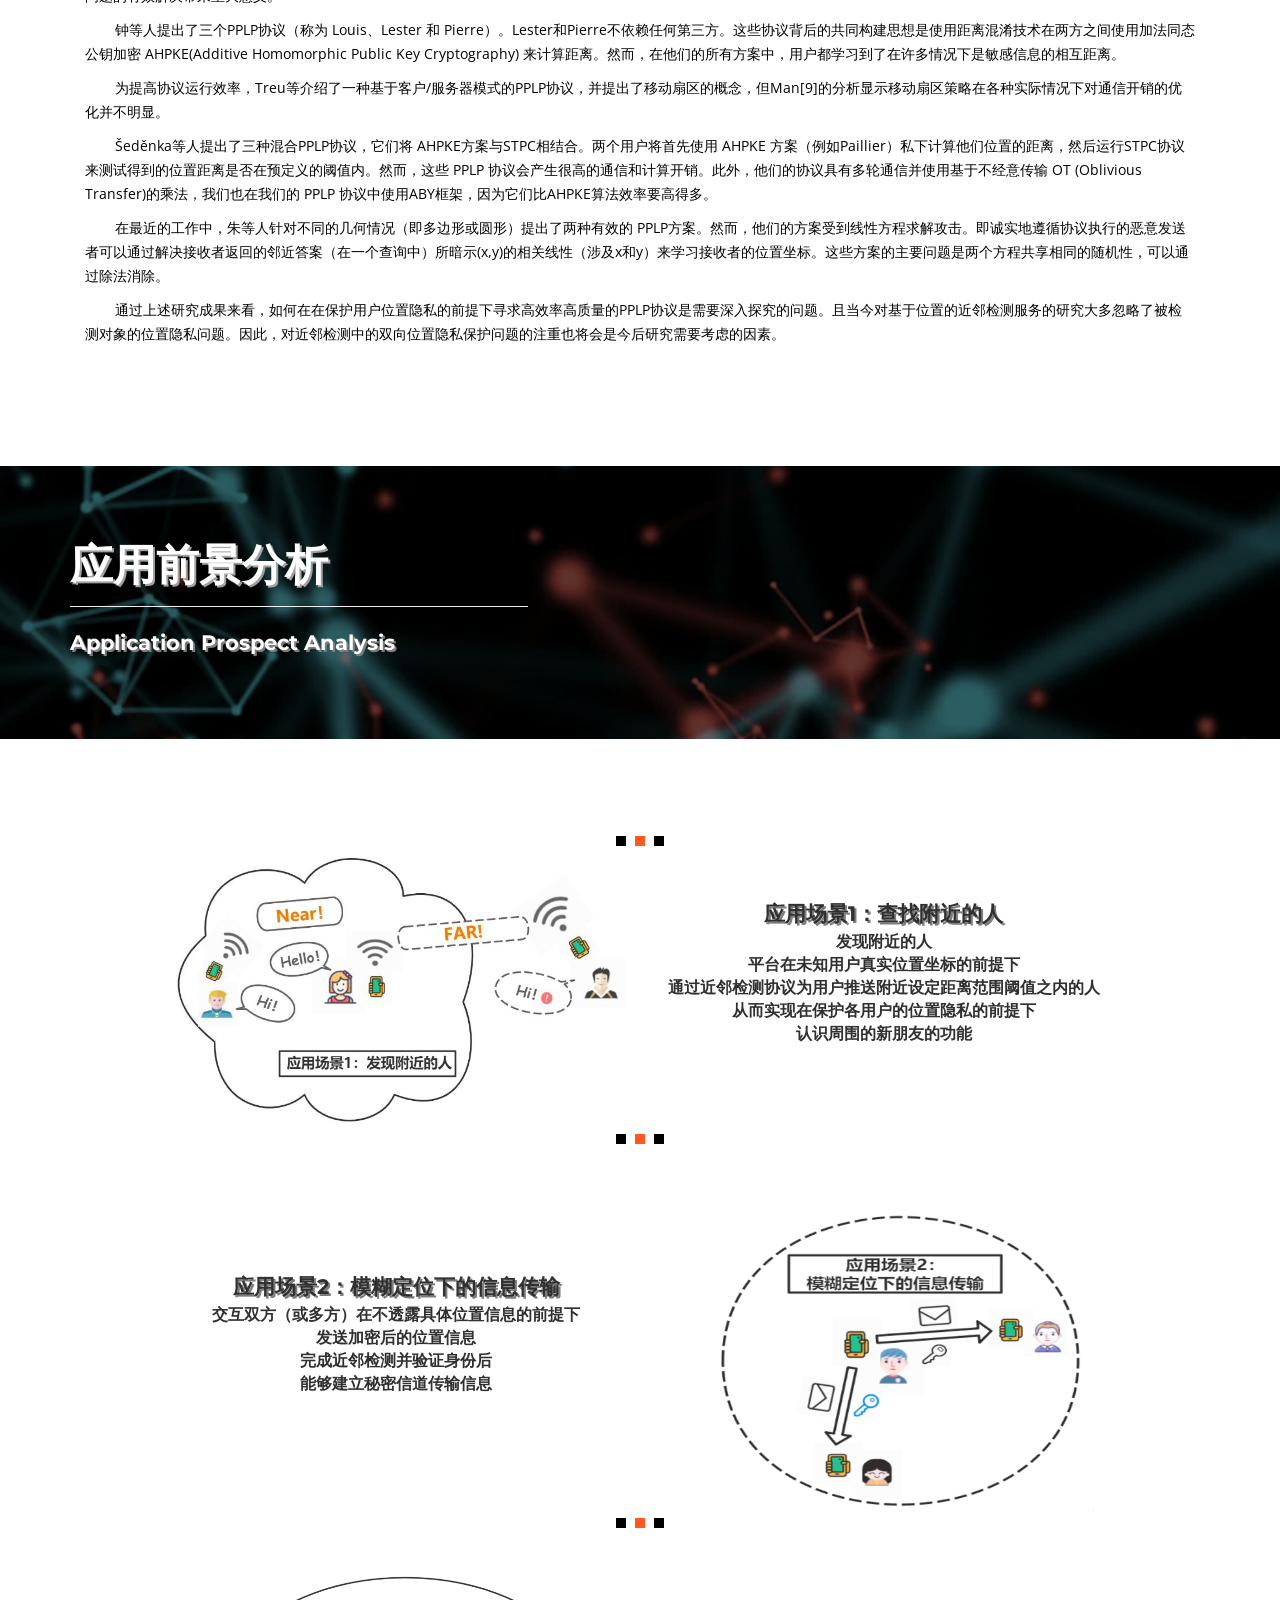
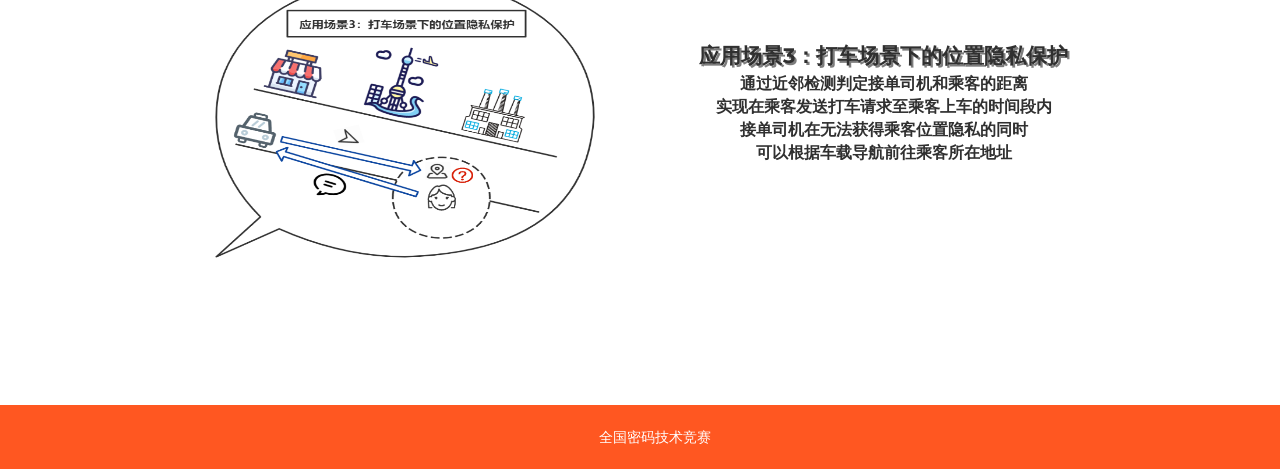
==== commit b58594a4: "Update hello.html" ====
--- a/final_web/web/hello.html
+++ b/final_web/web/hello.html
@@ -457,7 +457,7 @@
 					</div>
 					<div class="row">
 						<div class="col-lg-6 col-md-6">
-							<img src="images/3.jpg" alt=""style="width:420px;height:300px;">
+							<img src="images/3.png" alt=""style="width:420px;height:300px;">
 						</div>
 						<div class="col-lg-6 col-md-6">
 							<div class="plan__text">
@@ -556,4 +556,4 @@
   });
 </script>
 </body>
-</html>+</html>
